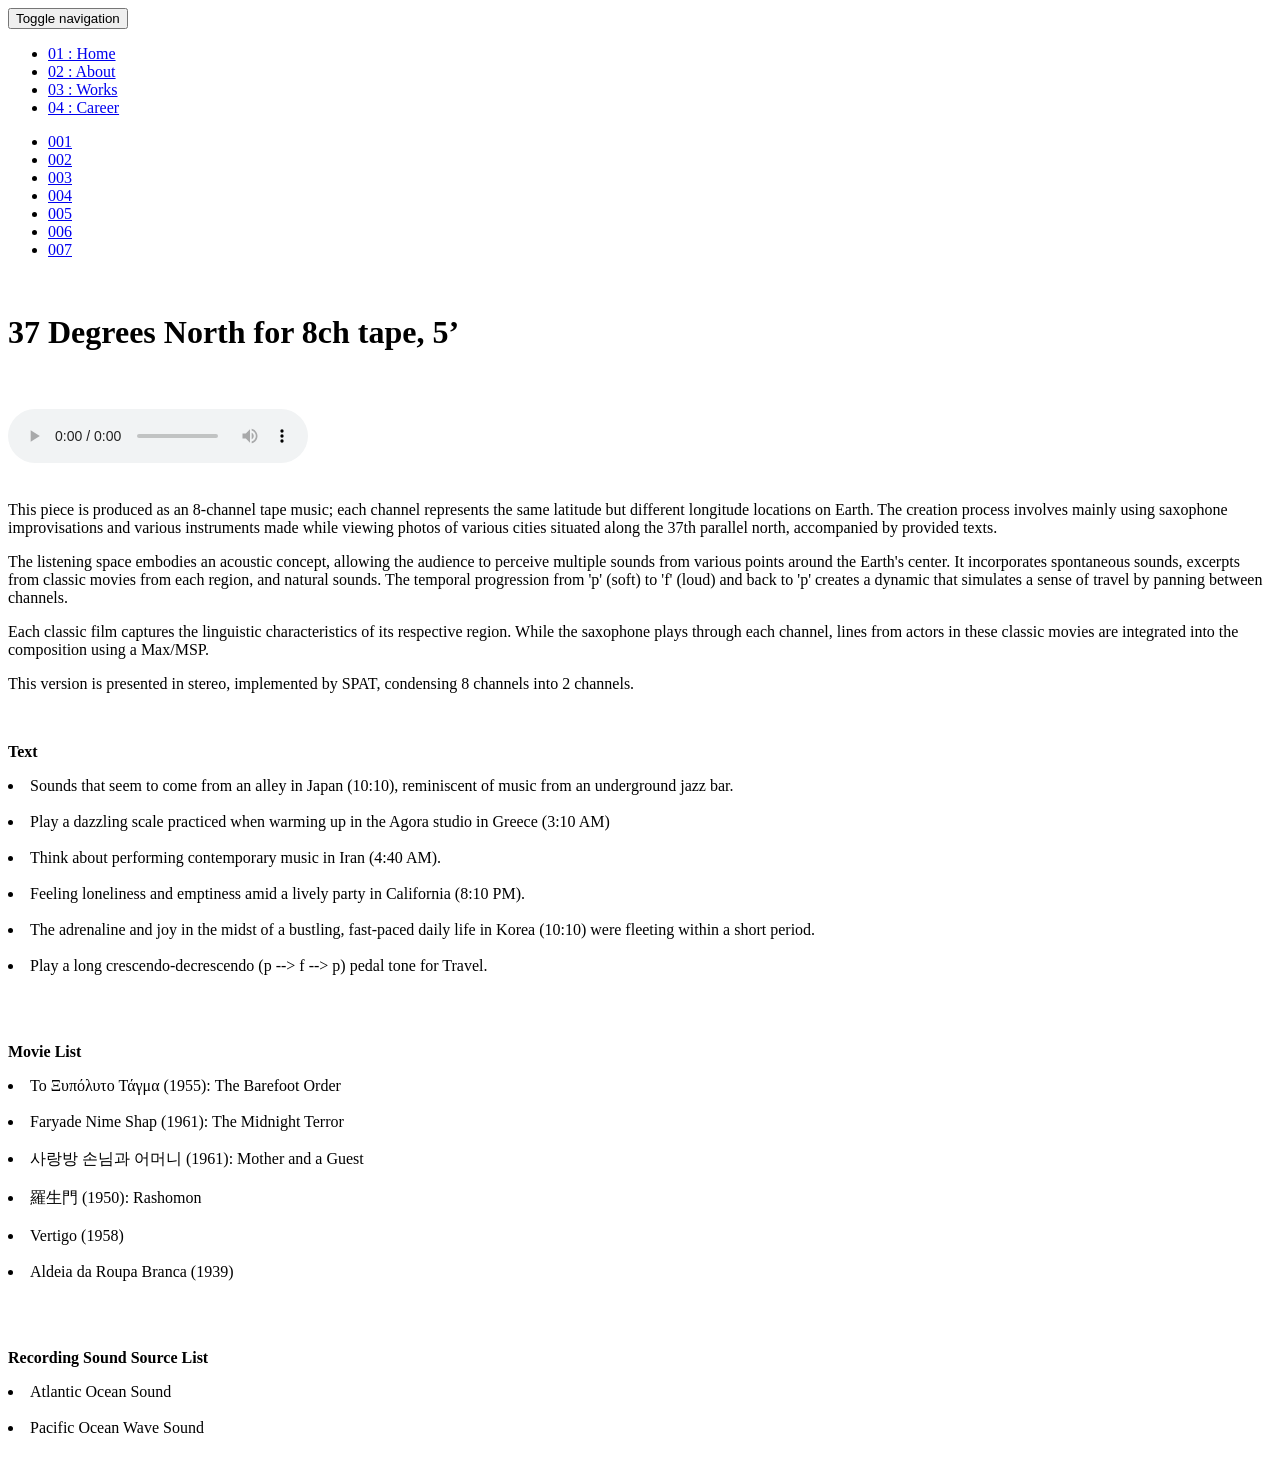
==== work1.html @ ecf3223c "update: add contents" ====
<!DOCTYPE html>
<html lang="en">

<head>
  <meta charset="UTF-8">
  <meta content="IE=edge" http-equiv="X-UA-Compatible">
  <meta content="width=device-width,initial-scale=1" name="viewport">
  <meta content="description" name="description">
  <meta name="google" content="notranslate" />
  <meta content="Mashup templates have been developped by Orson.io team" name="author">

  <!-- Disable tap highlight on IE -->
  <meta name="msapplication-tap-highlight" content="no">

  <link rel="apple-touch-icon" sizes="180x180" href="./assets/apple-icon-180x180.png">
  <link href="./assets/favicon.ico" rel="icon">

  <title>Yongwoo Lee</title>

  <link href="./main.3f6952e4.css" rel="stylesheet">

</head>

<body class="">
  <div id="site-border-left"></div>
  <div id="site-border-right"></div>
  <div id="site-border-top"></div>
  <div id="site-border-bottom"></div>
  <!-- Add your content of header -->
  <header>
    <nav class="navbar  navbar-fixed-top navbar-default">
      <div class="container">
        <button type="button" class="navbar-toggle collapsed" data-toggle="collapse" data-target="#navbar-collapse"
          aria-expanded="false">
          <span class="sr-only">Toggle navigation</span>
          <span class="icon-bar"></span>
          <span class="icon-bar"></span>
          <span class="icon-bar"></span>
        </button>

        <div class="collapse navbar-collapse" id="navbar-collapse">
          <ul class="nav navbar-nav ">
            <li><a href="./index.html" title="">01 : Home</a></li>
            <li><a href="./about.html" title="">02 : About</a></li>
            <li><a href="./works.html" title="">03 : Works</a></li>
            <li><a href="./career.html" title="">04 : Career</a></li>
          </ul>

          <!--work 각 게시물 적용 시킬 곳-->
          <ul class="nav navbar-nav navbar-right navbar-small visible-md visible-lg">
            <li><a href="./work1.html" title="" class="active">001</a></li>
            <li><a href="./work2.html" title="">002</a></li>
            <li><a href="./work3.html" title="">003</a></li>
            <li><a href="./work4.html" title="">004</a></li>
            <li><a href="./work5.html" title="">005</a></li>
            <li><a href="./work6.html" title="">006</a></li>
            <li><a href="./work7.html" title="">007</a></li>
          </ul>

        </div>
      </div>
    </nav>
  </header>

  <!--work content-->
  <div class="section-container">
    <div class="container">
      <div class="row">
        <div class="col-xs-12">
          <img src="./assets/images/work001-01.jpg" class="img-responsive" alt="">
          <div class="card-container">
            <div class="text-center">
              <h1 class="h2">37 Degrees North for 8ch tape, 5’</h1>
            </div>
            <br>
            <br>
            <div class="audio-container">
              <audio controls>
                <source src="./assets/audio/37 Degrees North (stereo SPAT version).mp3" type="audio/mp3">
                Your browser does not support the audio element.
              </audio>
            </div>
            <br>
            <p>This piece is produced as an 8-channel tape music; each channel represents
              the same latitude but
              different longitude locations on Earth. The creation process involves mainly using saxophone
              improvisations and various instruments made while viewing photos of various cities situated along the 37th
              parallel north, accompanied by provided texts.</p>

            <p>The listening space embodies an acoustic concept, allowing the audience to
              perceive multiple sounds from
              various points around the Earth's center. It incorporates spontaneous sounds, excerpts from classic movies
              from each region, and natural sounds. The temporal progression from 'p' (soft) to 'f' (loud) and back to
              'p' creates a dynamic that simulates a sense of travel by panning between channels.</p>

            <p>Each classic film captures the linguistic characteristics of its respective
              region. While the saxophone
              plays through each channel, lines from actors in these classic movies are integrated into the composition
              using a Max/MSP.</p>

            <p>This version is presented in stereo, implemented by SPAT, condensing 8
              channels into 2 channels.</p>

            <div class="col-xs-12">
              <img src="./assets/images/37Degrees.jpg" class="img-responsive" alt="">
            </div>

            <p style="font-weight: bold;">Text</p>
            <p>
              <li>Sounds that seem to come from an alley in Japan (10:10), reminiscent of music from an underground jazz
                bar.</li><br>
              <li>Play a dazzling scale practiced when warming up in the Agora studio in Greece (3:10 AM)</li><br>
              <li>Think about performing contemporary music in Iran (4:40 AM).</li><br>
              <li>Feeling loneliness and emptiness amid a lively party in California (8:10 PM).</li><br>
              <li>The adrenaline and joy in the midst of a bustling, fast-paced daily life in Korea (10:10) were
                fleeting within a short period.</li><br>
              <li>Play a long crescendo-decrescendo (p --> f --> p) pedal tone for Travel.</li><br>
            </p>


            <br>
            <p style="font-weight: bold;">Movie List</p>
            <p>
              <li>Το Ξυπόλυτο Τάγμα (1955): The Barefoot Order</li><br>
              <li>Faryade Nime Shap (1961): The Midnight Terror</li><br>
              <li>사랑방 손님과 어머니 (1961): Mother and a Guest</li><br>
              <li>羅生門 (1950): Rashomon</li><br>
              <li>Vertigo (1958)</li><br>
              <li>Aldeia da Roupa Branca (1939)</li><br>
            </p>

            <br>
            <p style="font-weight: bold;">Recording Sound Source List</p>
            <p>
              <li>Atlantic Ocean Sound</li><br>
              <li>Pacific Ocean Wave Sound</li><br>
            </p>





          </div>
        </div>
      </div>
    </div>
  </div>


  <footer class="footer-container text-center">
    <div class="container">
      <div class="row">
        <div class="col-xs-12">
        </div>
      </div>
    </div>
  </footer>

  <script>
    document.addEventListener("DOMContentLoaded", function (event) {
      navActivePage();
    });
  </script>

  <!-- Google Analytics: change UA-XXXXX-X to be your site's ID 

<script>
  (function (i, s, o, g, r, a, m) {
    i['GoogleAnalyticsObject'] = r; i[r] = i[r] || function () {
      (i[r].q = i[r].q || []).push(arguments)
    }, i[r].l = 1 * new Date(); a = s.createElement(o),
      m = s.getElementsByTagName(o)[0]; a.async = 1; a.src = g; m.parentNode.insertBefore(a, m)
  })(window, document, 'script', '//www.google-analytics.com/analytics.js', 'ga');
  ga('create', 'UA-XXXXX-X', 'auto');
  ga('send', 'pageview');
</script>

-->
  <script type="text/javascript" src="./main.70a66962.js"></script>
</body>

</html>
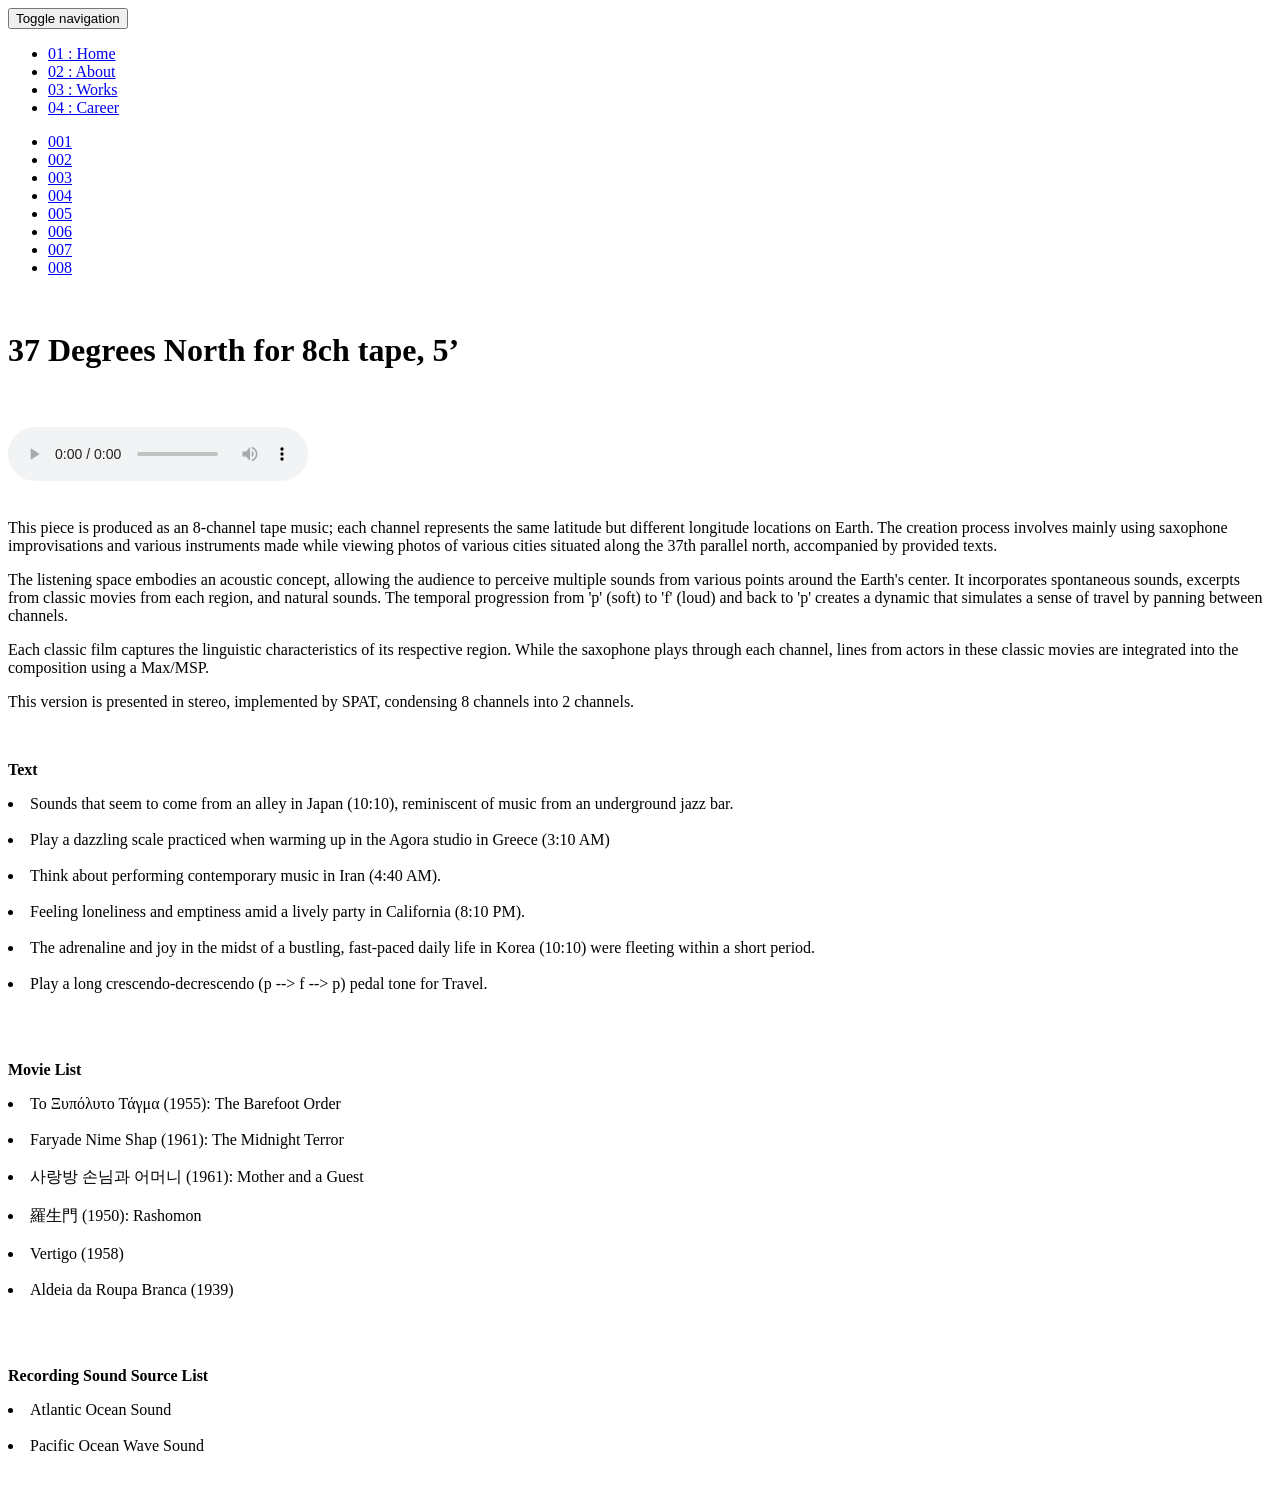
==== commit 37531e88: "Add contents - work8" ====
--- a/work1.html
+++ b/work1.html
@@ -55,6 +55,7 @@
             <li><a href="./work5.html" title="">005</a></li>
             <li><a href="./work6.html" title="">006</a></li>
             <li><a href="./work7.html" title="">007</a></li>
+            <li><a href="./work8.html" title="">008</a></li>
           </ul>
 
         </div>
